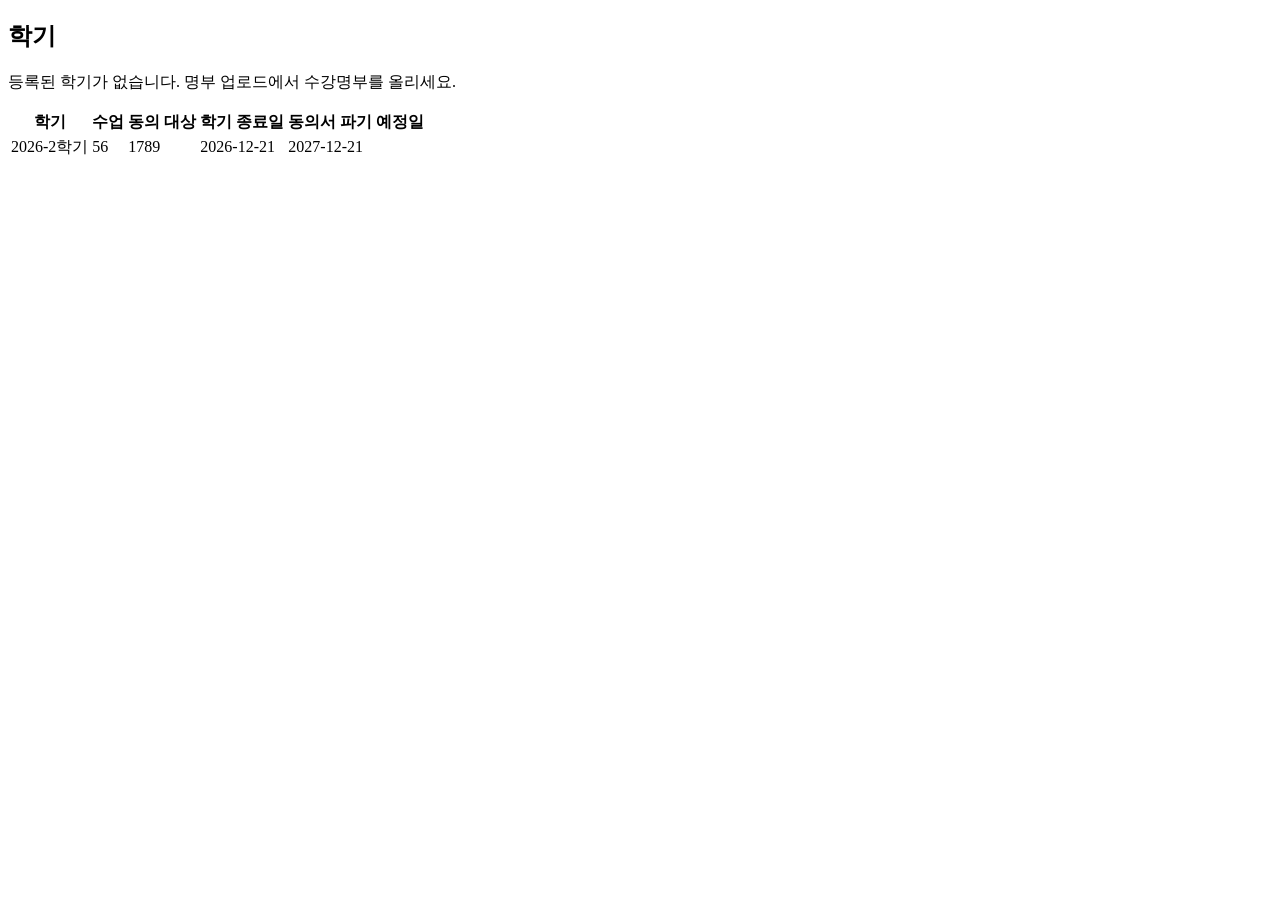
==== src/main/resources/templates/admin/dashboard.html @ c2a01365 "Add admin login, roster upload pages and local dev profile - Spring Security: /admin/** behind one s" ====
<!DOCTYPE html>
<html lang="ko" xmlns:th="http://www.thymeleaf.org">
<head th:replace="~{admin/fragments :: head('학기 현황')}"></head>
<body>
<header th:replace="~{admin/fragments :: nav('dashboard')}"></header>
<main class="page">
	<section class="card">
		<h2>학기</h2>
		<p class="muted" th:if="${#lists.isEmpty(semesters)}">
			등록된 학기가 없습니다. <a th:href="@{/admin/roster}">명부 업로드</a>에서 수강명부를 올리세요.
		</p>
		<div class="table-wrap" th:unless="${#lists.isEmpty(semesters)}">
			<table>
				<thead>
				<tr>
					<th>학기</th>
					<th class="num">수업</th>
					<th class="num">동의 대상</th>
					<th>학기 종료일</th>
					<th>동의서 파기 예정일</th>
				</tr>
				</thead>
				<tbody>
				<tr th:each="semester : ${semesters}">
					<td><a th:href="@{/admin/semesters/{id}(id=${semester.id})}" th:text="${semester.label()}">2026-2학기</a></td>
					<td class="num" th:text="${semester.courseCount}">56</td>
					<td class="num" th:text="${semester.enrollmentCount}">1789</td>
					<td th:text="${semester.endsOn}">2026-12-21</td>
					<td th:text="${semester.purgeOn}">2027-12-21</td>
				</tr>
				</tbody>
			</table>
		</div>
	</section>

	<section th:replace="~{admin/fragments :: uploads(${uploads})}"></section>
</main>
</body>
</html>
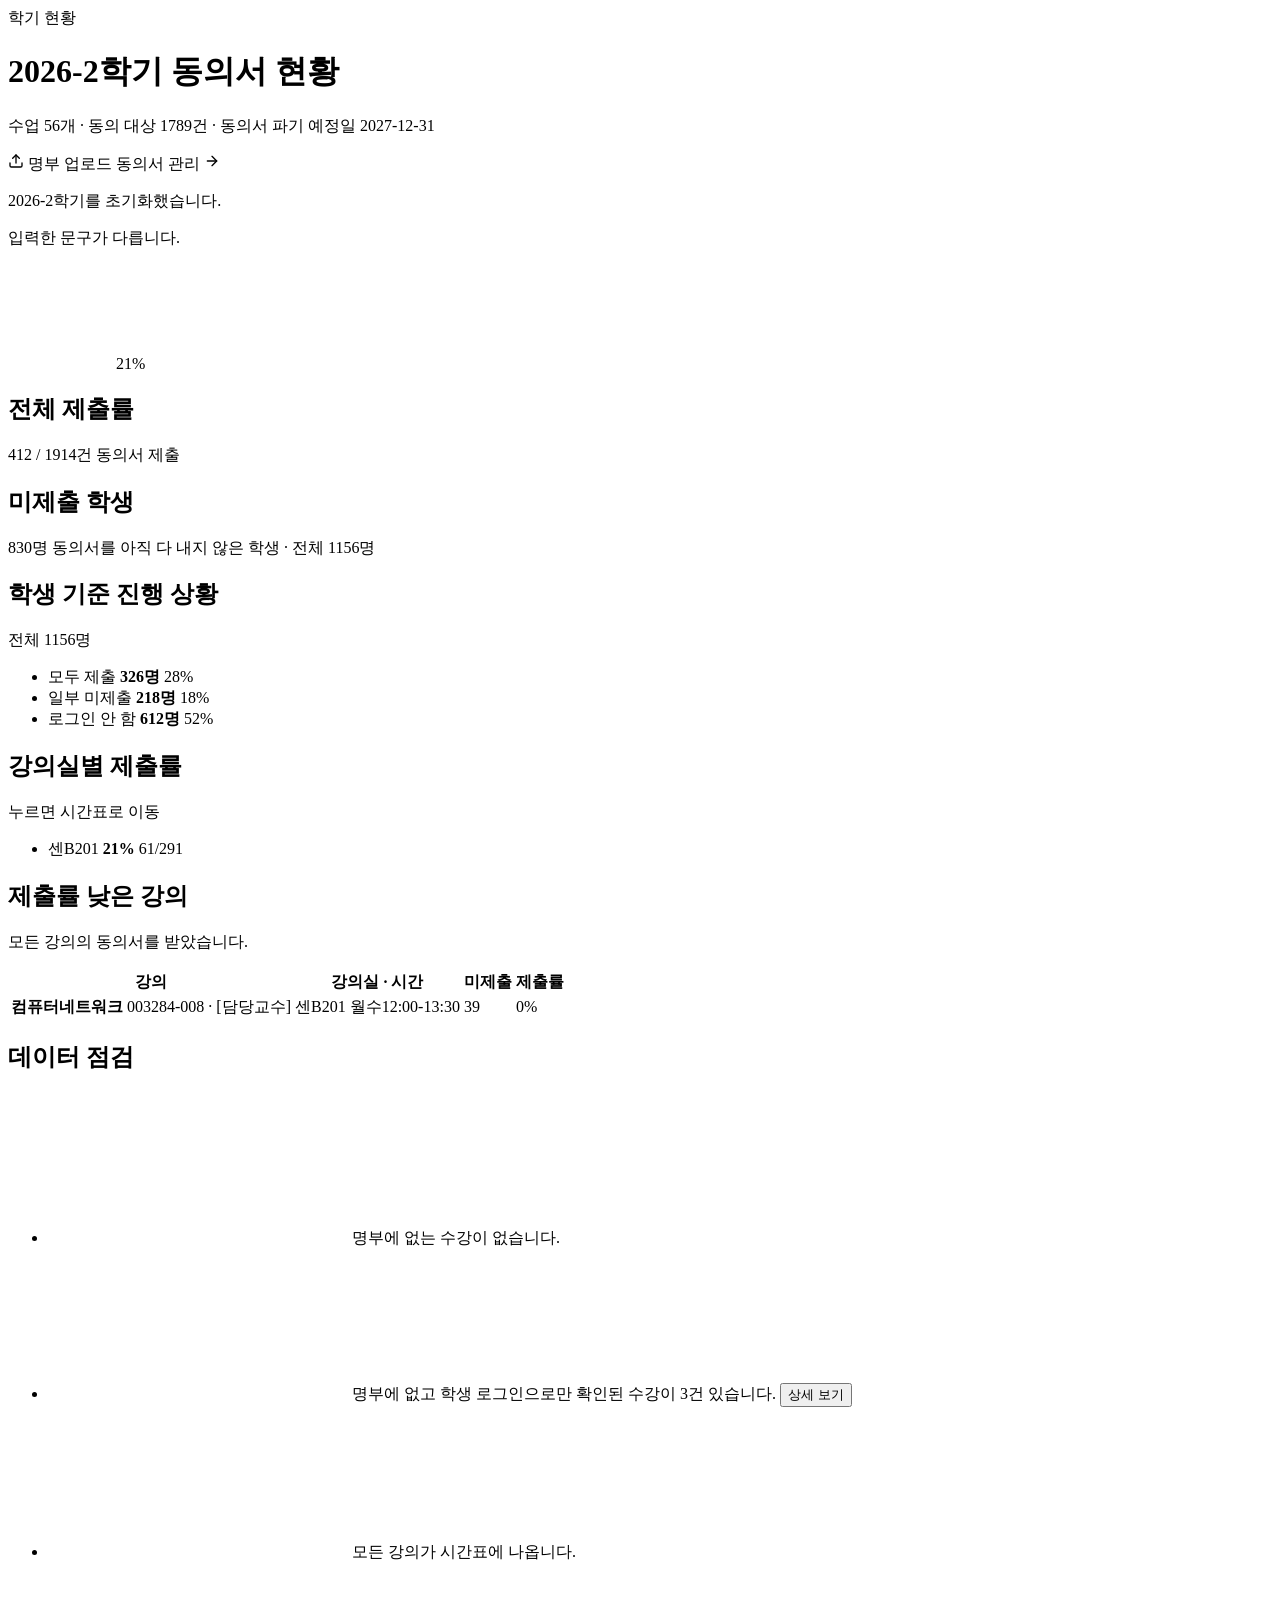
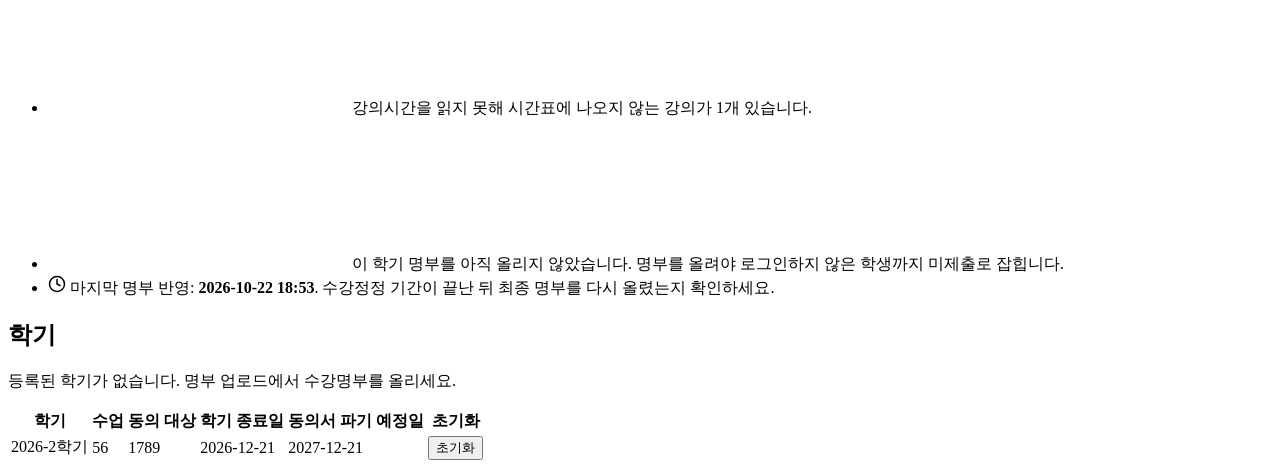
==== commit 4f797b6c: "Unify login, add dashboard and semester reset, redesign admin and student pages - Single /login for " ====
--- a/src/main/resources/templates/admin/dashboard.html
+++ b/src/main/resources/templates/admin/dashboard.html
@@ -4,6 +4,183 @@
 <body>
 <header th:replace="~{admin/fragments :: nav('dashboard')}"></header>
 <main class="page">
+	<div class="page-head">
+		<div class="page-title">
+			<span class="eyebrow">학기 현황</span>
+			<h1 th:text="${dashboard} ? |${dashboard.semester.label()} 동의서 현황| : '학기 현황'">2026-2학기 동의서 현황</h1>
+			<p class="muted tabular" th:if="${dashboard}" th:object="${dashboard.semester}"
+			   th:text="|수업 *{courseCount}개 · 동의 대상 *{enrollmentCount}건 · 동의서 파기 예정일 *{purgeOn}|">
+				수업 56개 · 동의 대상 1789건 · 동의서 파기 예정일 2027-12-31
+			</p>
+		</div>
+		<div class="page-actions">
+			<a class="button outline" th:href="@{/admin/roster}">
+				<svg aria-hidden="true" width="16" height="16" viewBox="0 0 24 24" fill="none" stroke="currentColor"
+					 stroke-width="2" stroke-linecap="round" stroke-linejoin="round">
+					<path d="M21 15v4a2 2 0 0 1-2 2H5a2 2 0 0 1-2-2v-4"></path>
+					<path d="m17 8-5-5-5 5"></path>
+					<path d="M12 3v12"></path>
+				</svg>
+				<span>명부 업로드</span>
+			</a>
+			<a class="button primary" th:if="${dashboard}" th:href="@{/admin/semesters/{id}(id=${dashboard.semester.id})}">
+				<span>동의서 관리</span>
+				<svg aria-hidden="true" width="16" height="16" viewBox="0 0 24 24" fill="none" stroke="currentColor"
+					 stroke-width="2" stroke-linecap="round" stroke-linejoin="round">
+					<path d="M5 12h14"></path>
+					<path d="m12 5 7 7-7 7"></path>
+				</svg>
+			</a>
+		</div>
+	</div>
+
+	<p class="alert ok" th:if="${notice}" th:text="${notice}">2026-2학기를 초기화했습니다.</p>
+	<p class="alert error" th:if="${error}" th:text="${error}">입력한 문구가 다릅니다.</p>
+
+	<th:block th:if="${dashboard}" th:object="${dashboard}">
+		<div class="stat-cards">
+			<section class="stat-card">
+				<div class="ring">
+					<svg role="img" width="104" height="104" viewBox="0 0 104 104" fill="none"
+						 th:attr="aria-label=|전체 제출률 *{rate}퍼센트|">
+						<circle class="ring-track" cx="52" cy="52" r="44"></circle>
+						<!--/* 둘레 276.46(2π×44) 중 제출하지 않은 만큼을 비운다 */-->
+						<circle class="ring-value" cx="52" cy="52" r="44" transform="rotate(-90 52 52)" th:if="*{rate > 0}"
+								th:attr="stroke-dashoffset=${276.46 * (100 - dashboard.rate) / 100}"></circle>
+					</svg>
+					<span aria-hidden="true" th:text="|*{rate}%|">21%</span>
+				</div>
+				<div class="stat-text">
+					<h2>전체 제출률</h2>
+					<span class="stat-value"><span th:text="*{submitted}">412</span>
+						<span class="stat-unit" th:text="|/ *{total}건|">/ 1914건</span></span>
+					<span class="muted small">동의서 제출</span>
+				</div>
+			</section>
+			<section class="stat-card stack">
+				<h2>미제출 학생</h2>
+				<span class="stat-big"><span th:text="*{progress.pending()}">830</span><span class="stat-unit">명</span></span>
+				<span class="muted small" th:text="|동의서를 아직 다 내지 않은 학생 · 전체 *{progress.total()}명|">
+					동의서를 아직 다 내지 않은 학생 · 전체 1156명
+				</span>
+			</section>
+			<section class="stat-card stack" th:object="${dashboard.progress}">
+				<div class="card-head">
+					<h2>학생 기준 진행 상황</h2>
+					<span class="muted small tabular" th:text="|전체 *{total()}명|">전체 1156명</span>
+				</div>
+				<div class="progress-bar" role="img"
+					 th:attr="aria-label=|모두 제출 *{done}명, 일부 미제출 *{partial}명, 로그인 안 함 *{notLoggedIn}명|">
+					<span class="done" th:style="|flex-grow: *{done}|" th:classappend="*{done > 0} ? 'some'"></span>
+					<span class="partial" th:style="|flex-grow: *{partial}|" th:classappend="*{partial > 0} ? 'some'"></span>
+					<span class="not-logged-in" th:style="|flex-grow: *{notLoggedIn}|" th:classappend="*{notLoggedIn > 0} ? 'some'"></span>
+				</div>
+				<!--/* 비율은 전체 제출률처럼 내림한다 */-->
+				<ul class="progress-legend" th:with="whole=${dashboard.progress.total()}">
+					<li>
+						<span class="dot done"></span>
+						<span title="수강 중인 강의의 동의서를 모두 낸 학생">모두 제출</span>
+						<strong class="tabular" th:text="|*{done}명|">326명</strong>
+						<span class="muted tabular" th:text="|${whole == 0 ? 0 : dashboard.progress.done * 100 / whole}%|">28%</span>
+					</li>
+					<li>
+						<span class="dot partial"></span>
+						<span title="로그인했지만 동의서를 다 내지 않은 학생">일부 미제출</span>
+						<strong class="tabular" th:text="|*{partial}명|">218명</strong>
+						<span class="muted tabular" th:text="|${whole == 0 ? 0 : dashboard.progress.partial * 100 / whole}%|">18%</span>
+					</li>
+					<li>
+						<span class="dot not-logged-in"></span>
+						<span title="명부에만 있고 로그인이 확인되지 않은 학생">로그인 안 함</span>
+						<strong class="tabular" th:text="|*{notLoggedIn}명|">612명</strong>
+						<span class="muted tabular" th:text="|${whole == 0 ? 0 : dashboard.progress.notLoggedIn * 100 / whole}%|">52%</span>
+					</li>
+				</ul>
+			</section>
+		</div>
+
+		<div class="dashboard-columns">
+			<section class="card">
+				<div class="card-head">
+					<h2>강의실별 제출률</h2>
+					<span class="muted small">누르면 시간표로 이동</span>
+				</div>
+				<ul class="room-rates">
+					<li th:each="room : *{rooms}">
+						<a th:href="@{/admin/semesters/{id}(id=*{semester.id}, view='timetable', room=${room.room})}">
+							<span class="room-rate-name" th:text="${room.room}">센B201</span>
+							<span class="rate-bar"><span th:style="|width: ${room.rate}%|"></span></span>
+							<span class="room-rate-value"><strong th:text="|${room.rate}%|">21%</strong>
+								<span class="muted" th:text="|${room.submitted}/${room.total}|">61/291</span></span>
+						</a>
+					</li>
+				</ul>
+			</section>
+			<section class="card">
+				<h2>제출률 낮은 강의</h2>
+				<p class="muted" th:if="*{#lists.isEmpty(lagging)}">모든 강의의 동의서를 받았습니다.</p>
+				<div class="table-wrap" th:unless="*{#lists.isEmpty(lagging)}">
+					<table class="wrap">
+						<thead>
+						<tr><th>강의</th><th>강의실 · 시간</th><th class="num">미제출</th><th class="num">제출률</th></tr>
+						</thead>
+						<tbody>
+						<tr th:each="item : *{lagging}">
+							<td><strong th:text="${item.course.name}">컴퓨터네트워크</strong>
+								<span class="sub" th:text="|${item.course.code} · ${item.course.professor}|">003284-008 · [담당교수]</span></td>
+							<td><span th:text="${item.course.room}">센B201</span>
+								<span class="sub" th:text="${item.course.schedule}">월수12:00-13:30</span></td>
+							<td class="num"><span class="count-pill" th:text="${item.unsubmitted}">39</span></td>
+							<td class="num strong" th:text="|${item.rate}%|">0%</td>
+						</tr>
+						</tbody>
+					</table>
+				</div>
+			</section>
+		</div>
+
+		<section class="card">
+			<h2>데이터 점검</h2>
+			<ul class="checks">
+				<li class="ok" th:if="*{#lists.isEmpty(sjptOnly)}">
+					<svg th:replace="~{admin/fragments :: icon-ok}"></svg>
+					<span>명부에 없는 수강이 없습니다.</span>
+				</li>
+				<li class="warn" th:unless="*{#lists.isEmpty(sjptOnly)}">
+					<svg th:replace="~{admin/fragments :: icon-warn}"></svg>
+					<span class="grow" th:text="|명부에 없고 학생 로그인으로만 확인된 수강이 *{#lists.size(sjptOnly)}건 있습니다. 명부에서 빠졌거나 타과 수업인지 확인하세요.|">
+						명부에 없고 학생 로그인으로만 확인된 수강이 3건 있습니다.
+					</span>
+					<button type="button" class="button outline-warn small" data-dialog="sjpt-only">상세 보기</button>
+				</li>
+				<li class="ok" th:if="*{#lists.isEmpty(unscheduled)}">
+					<svg th:replace="~{admin/fragments :: icon-ok}"></svg>
+					<span>모든 강의가 시간표에 나옵니다.</span>
+				</li>
+				<li class="warn" th:unless="*{#lists.isEmpty(unscheduled)}">
+					<svg th:replace="~{admin/fragments :: icon-warn}"></svg>
+					<span th:text="|강의시간을 읽지 못해 시간표에 나오지 않는 강의가 ${#lists.size(dashboard.unscheduled)}개 있습니다: ${#strings.listJoin(dashboard.unscheduled.![name + ' (' + code + ')'], ', ')}|">
+						강의시간을 읽지 못해 시간표에 나오지 않는 강의가 1개 있습니다.
+					</span>
+				</li>
+				<li class="warn" th:if="*{lastRosterUploadAt == null}">
+					<svg th:replace="~{admin/fragments :: icon-warn}"></svg>
+					<span>이 학기 명부를 아직 올리지 않았습니다. 명부를 올려야 로그인하지 않은 학생까지 미제출로 잡힙니다.</span>
+				</li>
+				<li class="info" th:unless="*{lastRosterUploadAt == null}">
+					<svg aria-hidden="true" width="18" height="18" viewBox="0 0 24 24" fill="none" stroke="currentColor"
+						 stroke-width="2" stroke-linecap="round" stroke-linejoin="round">
+						<circle cx="12" cy="12" r="10"></circle>
+						<path d="M12 6v6l4 2"></path>
+					</svg>
+					<span>마지막 명부 반영: <strong class="tabular"
+							th:text="${#temporals.format(dashboard.lastRosterUploadAt.atZoneSameInstant(T(java.time.ZoneId).of('Asia/Seoul')), 'yyyy-MM-dd HH:mm')}">2026-10-22 18:53</strong>.
+						수강정정 기간이 끝난 뒤 최종 명부를 다시 올렸는지 확인하세요.</span>
+				</li>
+			</ul>
+		</section>
+	</th:block>
+
 	<section class="card">
 		<h2>학기</h2>
 		<p class="muted" th:if="${#lists.isEmpty(semesters)}">
@@ -18,22 +195,131 @@
 					<th class="num">동의 대상</th>
 					<th>학기 종료일</th>
 					<th>동의서 파기 예정일</th>
+					<th><span class="visually-hidden">초기화</span></th>
 				</tr>
 				</thead>
 				<tbody>
 				<tr th:each="semester : ${semesters}">
-					<td><a th:href="@{/admin/semesters/{id}(id=${semester.id})}" th:text="${semester.label()}">2026-2학기</a></td>
+					<td><a class="strong-link" th:href="@{/admin/semesters/{id}(id=${semester.id})}" th:text="${semester.label()}">2026-2학기</a></td>
 					<td class="num" th:text="${semester.courseCount}">56</td>
 					<td class="num" th:text="${semester.enrollmentCount}">1789</td>
-					<td th:text="${semester.endsOn}">2026-12-21</td>
-					<td th:text="${semester.purgeOn}">2027-12-21</td>
+					<td class="tabular" th:text="${semester.endsOn}">2026-12-21</td>
+					<td class="tabular" th:text="${semester.purgeOn}">2027-12-21</td>
+					<td class="num">
+						<button type="button" class="button outline-danger small" th:attr="data-dialog=|reset-${semester.id}|">초기화</button>
+					</td>
 				</tr>
 				</tbody>
 			</table>
 		</div>
 	</section>
 
-	<section th:replace="~{admin/fragments :: uploads(${uploads})}"></section>
+	<section th:replace="~{admin/fragments :: uploads(${uploads}, true)}"></section>
 </main>
+
+<dialog class="confirm-dialog" th:each="semester : ${semesters}" th:id="|reset-${semester.id}|"
+		th:attr="aria-labelledby=|reset-${semester.id}-title|"
+		th:with="confirmText=|${semester.label()} 초기화|">
+	<form method="post" th:action="@{/admin/semesters/{id}/reset(id=${semester.id})}" data-confirm-form>
+		<span class="dialog-icon danger" aria-hidden="true">
+			<svg width="24" height="24" viewBox="0 0 24 24" fill="none" stroke="currentColor" stroke-width="2"
+				 stroke-linecap="round" stroke-linejoin="round">
+				<path d="M3 6h18"></path>
+				<path d="M19 6v14c0 1-1 2-2 2H7c-1 0-2-1-2-2V6"></path>
+				<path d="M8 6V4c0-1 1-2 2-2h4c1 0 2 1 2 2v2"></path>
+				<path d="M10 11v6"></path>
+				<path d="M14 11v6"></path>
+			</svg>
+		</span>
+		<div class="dialog-title">
+			<h2 th:id="|reset-${semester.id}-title|" th:text="|${semester.label()}를 초기화할까요?|">2026-2학기를 초기화할까요?</h2>
+			<p>아래 항목이 모두 삭제되며 <strong class="danger-text">되돌릴 수 없습니다.</strong></p>
+		</div>
+		<ul class="delete-list">
+			<li th:text="|이 학기의 수업 ${semester.courseCount}개와 수강|">이 학기의 수업 56개와 수강</li>
+			<li>받은 동의서 (서명, PDF)</li>
+			<li>명부 업로드 이력</li>
+		</ul>
+		<label class="field"><span>확인을 위해 <strong class="code-chip" th:text="${confirmText}">2026-2학기 초기화</strong>를 입력하세요</span>
+			<span class="confirm-input">
+				<input type="text" name="confirmText" autocomplete="off" required th:attr="data-expected=${confirmText}">
+				<svg class="confirm-check" aria-hidden="true" width="20" height="20" viewBox="0 0 24 24" fill="none"
+					 stroke="currentColor" stroke-width="2.5" stroke-linecap="round" stroke-linejoin="round">
+					<path d="M20 6 9 17l-5-5"></path>
+				</svg>
+			</span>
+		</label>
+		<!--/* 취소는 제출 버튼이 아니어서 입력 칸에서 Enter를 누르면 초기화 버튼(꺼져 있으면 아무것도)이 눌린다 */-->
+		<div class="dialog-actions">
+			<button type="button" class="button outline" data-dialog-close>취소</button>
+			<button type="submit" class="button danger" disabled data-busy-label="초기화 중…">초기화</button>
+		</div>
+	</form>
+</dialog>
+<dialog class="list-dialog" id="sjpt-only" aria-labelledby="sjpt-only-title"
+		th:if="${dashboard != null and !#lists.isEmpty(dashboard.sjptOnly)}">
+	<div class="list-dialog-head">
+		<span class="dialog-icon danger" aria-hidden="true">
+			<svg width="20" height="20" viewBox="0 0 24 24" fill="none" stroke="currentColor" stroke-width="2"
+				 stroke-linecap="round" stroke-linejoin="round">
+				<path d="m21.73 18-8-14a2 2 0 0 0-3.48 0l-8 14A2 2 0 0 0 4 21h16a2 2 0 0 0 1.73-3"></path>
+				<path d="M12 9v4"></path>
+				<path d="M12 17h.01"></path>
+			</svg>
+		</span>
+		<div class="grow">
+			<h2 id="sjpt-only-title">명부에 없는 수강</h2>
+			<p class="muted small" th:text="|${dashboard.semester.label()} · ${#lists.size(dashboard.sjptOnly)}건 · 학생 로그인(SJPT) 시간표에서만 확인됨|">
+				2026-2학기 · 2건 · 학생 로그인(SJPT) 시간표에서만 확인됨
+			</p>
+		</div>
+		<button type="button" class="icon-button" aria-label="닫기" data-dialog-close>
+			<svg width="20" height="20" viewBox="0 0 24 24" fill="none" stroke="currentColor" stroke-width="2"
+				 stroke-linecap="round" aria-hidden="true">
+				<path d="M6 6l12 12M18 6L6 18"></path>
+			</svg>
+		</button>
+	</div>
+	<div class="table-wrap boxed">
+		<table>
+			<thead>
+			<tr>
+				<th>학번</th>
+				<th>학생</th>
+				<th>강의</th>
+				<th>학수번호</th>
+				<th>담당교수</th>
+				<th>강의실</th>
+				<th>시간</th>
+			</tr>
+			</thead>
+			<tbody>
+			<tr th:each="item : ${dashboard.sjptOnly}">
+				<td class="tabular" th:text="${item.studentId}">20990001</td>
+				<td th:text="${item.studentName}">[이름]</td>
+				<td th:text="${item.courseName}">타과과목</td>
+				<td class="tabular" th:text="${item.code}">009999-001</td>
+				<td th:text="${item.professor}">[담당교수]</td>
+				<td><span class="room-chip" th:text="${item.room}">센B206</span></td>
+				<td class="tabular" th:text="${item.schedule}">목10:00-12:00</td>
+			</tr>
+			</tbody>
+		</table>
+	</div>
+	<p class="note">
+		<svg aria-hidden="true" width="18" height="18" viewBox="0 0 24 24" fill="none" stroke="currentColor"
+			 stroke-width="2" stroke-linecap="round" stroke-linejoin="round">
+			<circle cx="12" cy="12" r="10"></circle>
+			<path d="M12 16v-4"></path>
+			<path d="M12 8h.01"></path>
+		</svg>
+		<span>타과 수업이면 그대로 두면 됩니다. 컴퓨터공학과 수업인데 명부에 없다면 최신 명부를 다시 올렸는지 확인하세요.</span>
+	</p>
+	<div class="dialog-actions end">
+		<a class="button outline" th:href="@{/admin/roster}">명부 다시 올리기</a>
+		<button type="button" class="button dark" data-dialog-close>확인</button>
+	</div>
+</dialog>
+<script th:src="@{/js/admin-dialogs.js}"></script>
 </body>
 </html>
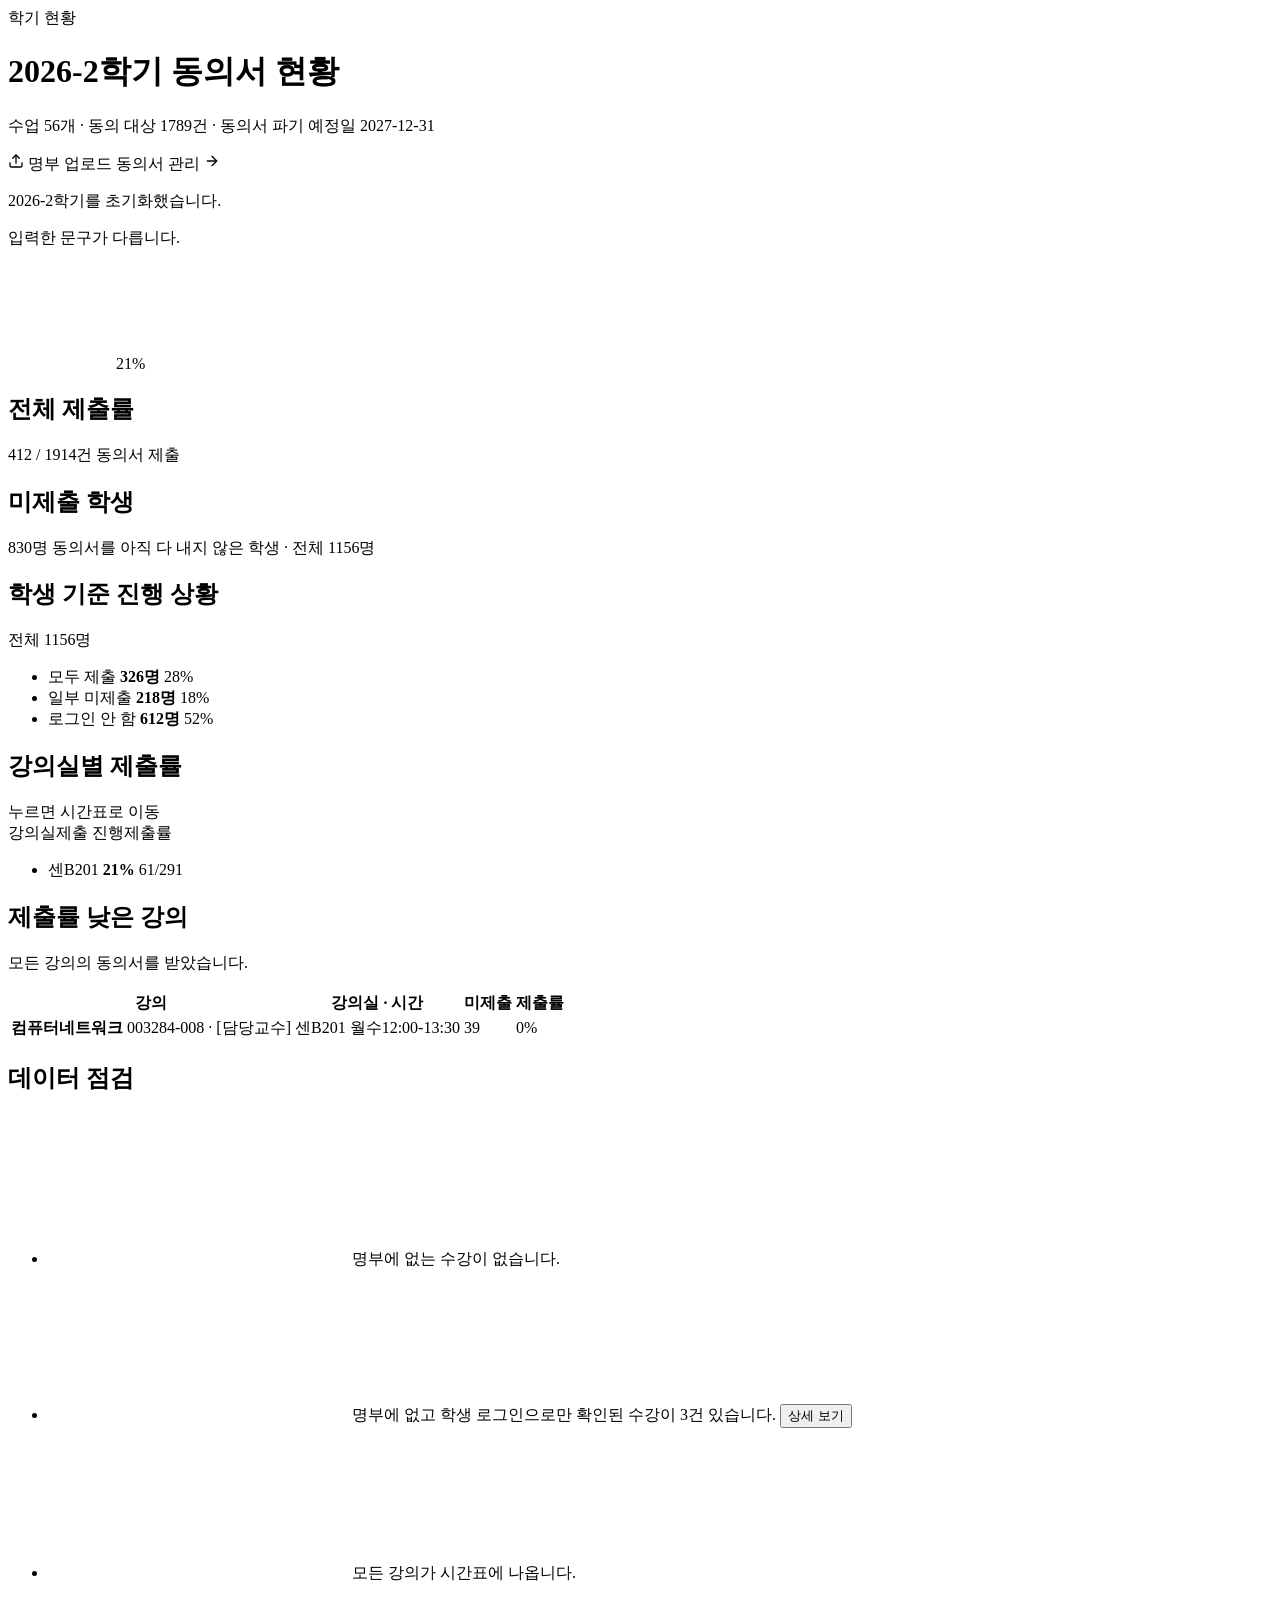
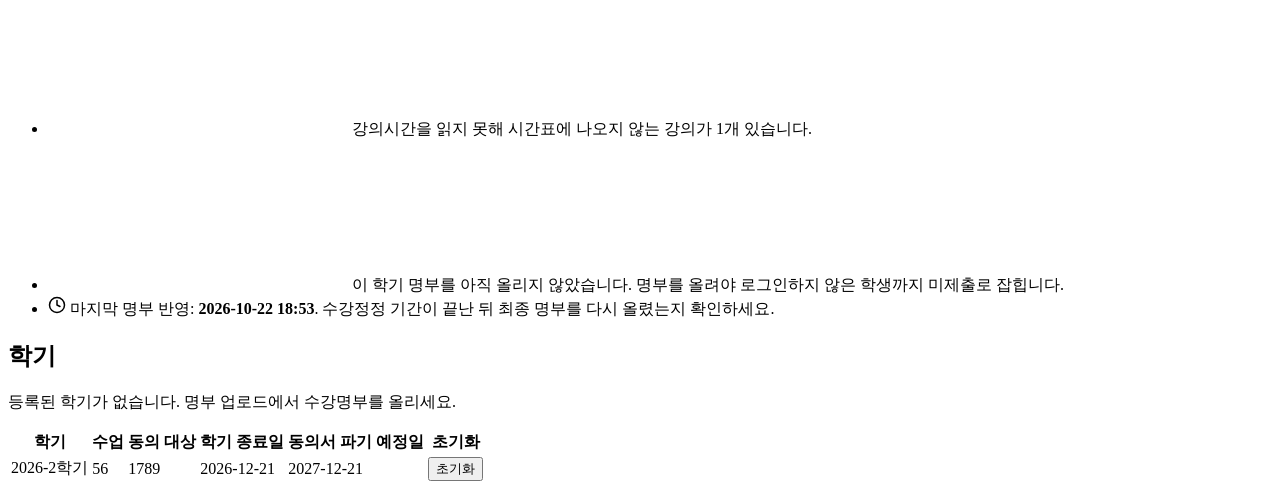
==== commit d83cfb7f: "Separate room rows and even out the semester table on the dashboard The room submission list gets a " ====
--- a/src/main/resources/templates/admin/dashboard.html
+++ b/src/main/resources/templates/admin/dashboard.html
@@ -105,16 +105,23 @@
 					<h2>강의실별 제출률</h2>
 					<span class="muted small">누르면 시간표로 이동</span>
 				</div>
-				<ul class="room-rates">
-					<li th:each="room : *{rooms}">
-						<a th:href="@{/admin/semesters/{id}(id=*{semester.id}, view='timetable', room=${room.room})}">
-							<span class="room-rate-name" th:text="${room.room}">센B201</span>
-							<span class="rate-bar"><span th:style="|width: ${room.rate}%|"></span></span>
-							<span class="room-rate-value"><strong th:text="|${room.rate}%|">21%</strong>
-								<span class="muted" th:text="|${room.submitted}/${room.total}|">61/291</span></span>
-						</a>
-					</li>
-				</ul>
+				<!--/* 옆의 '제출률 낮은 강의' 표와 같은 머리글. 각 행의 링크 글자가 값을 다 읽어 주므로 스크린리더에서는 숨긴다.
+					카드의 항목 간격이 머리글과 목록 사이에 생기지 않도록 둘을 한 div로 묶는다 */-->
+				<div>
+					<div class="room-rates-head" aria-hidden="true">
+						<span>강의실</span><span>제출 진행</span><span>제출률</span>
+					</div>
+					<ul class="room-rates">
+						<li th:each="room : *{rooms}">
+							<a th:href="@{/admin/semesters/{id}(id=*{semester.id}, view='timetable', room=${room.room})}">
+								<span class="room-rate-name" th:text="${room.room}">센B201</span>
+								<span class="rate-bar"><span th:style="|width: ${room.rate}%|"></span></span>
+								<span class="room-rate-value"><strong th:text="|${room.rate}%|">21%</strong>
+									<span class="muted" th:text="|${room.submitted}/${room.total}|">61/291</span></span>
+							</a>
+						</li>
+					</ul>
+				</div>
 			</section>
 			<section class="card">
 				<h2>제출률 낮은 강의</h2>
@@ -187,25 +194,26 @@
 			등록된 학기가 없습니다. <a th:href="@{/admin/roster}">명부 업로드</a>에서 수강명부를 올리세요.
 		</p>
 		<div class="table-wrap" th:unless="${#lists.isEmpty(semesters)}">
-			<table>
+			<!--/* 수업 · 동의 대상 · 학기 종료일 · 파기 예정일은 같은 폭의 칸에 가운데 정렬해 간격을 맞춘다 */-->
+			<table class="semester-table">
 				<thead>
 				<tr>
-					<th>학기</th>
-					<th class="num">수업</th>
-					<th class="num">동의 대상</th>
-					<th>학기 종료일</th>
-					<th>동의서 파기 예정일</th>
-					<th><span class="visually-hidden">초기화</span></th>
+					<th class="label">학기</th>
+					<th class="metric">수업</th>
+					<th class="metric">동의 대상</th>
+					<th class="metric">학기 종료일</th>
+					<th class="metric">동의서 파기 예정일</th>
+					<th class="action"><span class="visually-hidden">초기화</span></th>
 				</tr>
 				</thead>
 				<tbody>
 				<tr th:each="semester : ${semesters}">
 					<td><a class="strong-link" th:href="@{/admin/semesters/{id}(id=${semester.id})}" th:text="${semester.label()}">2026-2학기</a></td>
-					<td class="num" th:text="${semester.courseCount}">56</td>
-					<td class="num" th:text="${semester.enrollmentCount}">1789</td>
-					<td class="tabular" th:text="${semester.endsOn}">2026-12-21</td>
-					<td class="tabular" th:text="${semester.purgeOn}">2027-12-21</td>
-					<td class="num">
+					<td class="metric" th:text="${semester.courseCount}">56</td>
+					<td class="metric" th:text="${semester.enrollmentCount}">1789</td>
+					<td class="metric" th:text="${semester.endsOn}">2026-12-21</td>
+					<td class="metric" th:text="${semester.purgeOn}">2027-12-21</td>
+					<td class="action">
 						<button type="button" class="button outline-danger small" th:attr="data-dialog=|reset-${semester.id}|">초기화</button>
 					</td>
 				</tr>
